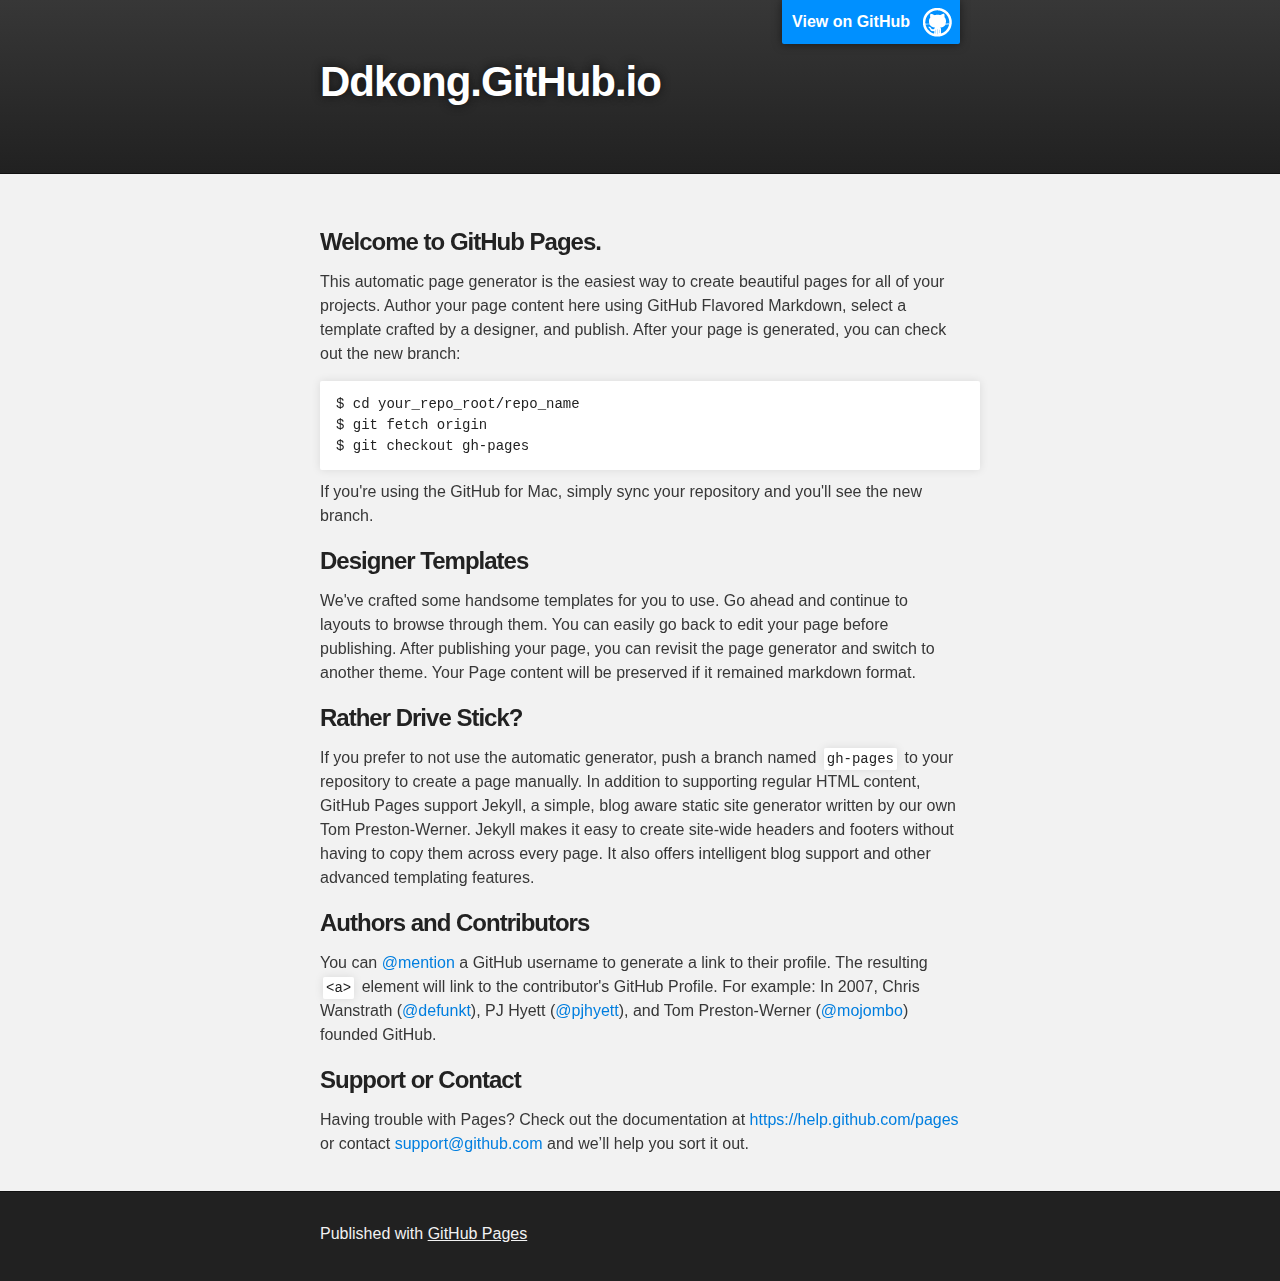
==== index.html @ 51c8a836 "Replace master branch with page content via GitHub" ====
<!DOCTYPE html>
<html>

  <head>
    <meta charset='utf-8'>
    <meta http-equiv="X-UA-Compatible" content="chrome=1">
    <meta name="description" content="Ddkong.GitHub.io : ">

    <link rel="stylesheet" type="text/css" media="screen" href="stylesheets/stylesheet.css">

    <title>Ddkong.GitHub.io</title>
  </head>

  <body>

    <!-- HEADER -->
    <div id="header_wrap" class="outer">
        <header class="inner">
          <a id="forkme_banner" href="https://github.com/DDKONG">View on GitHub</a>

          <h1 id="project_title">Ddkong.GitHub.io</h1>
          <h2 id="project_tagline"></h2>

        </header>
    </div>

    <!-- MAIN CONTENT -->
    <div id="main_content_wrap" class="outer">
      <section id="main_content" class="inner">
        <h3>
<a id="welcome-to-github-pages" class="anchor" href="#welcome-to-github-pages" aria-hidden="true"><span class="octicon octicon-link"></span></a>Welcome to GitHub Pages.</h3>

<p>This automatic page generator is the easiest way to create beautiful pages for all of your projects. Author your page content here using GitHub Flavored Markdown, select a template crafted by a designer, and publish. After your page is generated, you can check out the new branch:</p>

<pre><code>$ cd your_repo_root/repo_name
$ git fetch origin
$ git checkout gh-pages
</code></pre>

<p>If you're using the GitHub for Mac, simply sync your repository and you'll see the new branch.</p>

<h3>
<a id="designer-templates" class="anchor" href="#designer-templates" aria-hidden="true"><span class="octicon octicon-link"></span></a>Designer Templates</h3>

<p>We've crafted some handsome templates for you to use. Go ahead and continue to layouts to browse through them. You can easily go back to edit your page before publishing. After publishing your page, you can revisit the page generator and switch to another theme. Your Page content will be preserved if it remained markdown format.</p>

<h3>
<a id="rather-drive-stick" class="anchor" href="#rather-drive-stick" aria-hidden="true"><span class="octicon octicon-link"></span></a>Rather Drive Stick?</h3>

<p>If you prefer to not use the automatic generator, push a branch named <code>gh-pages</code> to your repository to create a page manually. In addition to supporting regular HTML content, GitHub Pages support Jekyll, a simple, blog aware static site generator written by our own Tom Preston-Werner. Jekyll makes it easy to create site-wide headers and footers without having to copy them across every page. It also offers intelligent blog support and other advanced templating features.</p>

<h3>
<a id="authors-and-contributors" class="anchor" href="#authors-and-contributors" aria-hidden="true"><span class="octicon octicon-link"></span></a>Authors and Contributors</h3>

<p>You can <a href="https://github.com/blog/821" class="user-mention">@mention</a> a GitHub username to generate a link to their profile. The resulting <code>&lt;a&gt;</code> element will link to the contributor's GitHub Profile. For example: In 2007, Chris Wanstrath (<a href="https://github.com/defunkt" class="user-mention">@defunkt</a>), PJ Hyett (<a href="https://github.com/pjhyett" class="user-mention">@pjhyett</a>), and Tom Preston-Werner (<a href="https://github.com/mojombo" class="user-mention">@mojombo</a>) founded GitHub.</p>

<h3>
<a id="support-or-contact" class="anchor" href="#support-or-contact" aria-hidden="true"><span class="octicon octicon-link"></span></a>Support or Contact</h3>

<p>Having trouble with Pages? Check out the documentation at <a href="https://help.github.com/pages">https://help.github.com/pages</a> or contact <a href="mailto:support@github.com">support@github.com</a> and we’ll help you sort it out.</p>
      </section>
    </div>

    <!-- FOOTER  -->
    <div id="footer_wrap" class="outer">
      <footer class="inner">
        <p>Published with <a href="http://pages.github.com">GitHub Pages</a></p>
      </footer>
    </div>

    

  </body>
</html>
---- stylesheets/stylesheet.css ----
/*******************************************************************************
Slate Theme for GitHub Pages
by Jason Costello, @jsncostello
*******************************************************************************/

@import url(pygment_trac.css);

/*******************************************************************************
MeyerWeb Reset
*******************************************************************************/

html, body, div, span, applet, object, iframe,
h1, h2, h3, h4, h5, h6, p, blockquote, pre,
a, abbr, acronym, address, big, cite, code,
del, dfn, em, img, ins, kbd, q, s, samp,
small, strike, strong, sub, sup, tt, var,
b, u, i, center,
dl, dt, dd, ol, ul, li,
fieldset, form, label, legend,
table, caption, tbody, tfoot, thead, tr, th, td,
article, aside, canvas, details, embed,
figure, figcaption, footer, header, hgroup,
menu, nav, output, ruby, section, summary,
time, mark, audio, video {
  margin: 0;
  padding: 0;
  border: 0;
  font: inherit;
  vertical-align: baseline;
}

/* HTML5 display-role reset for older browsers */
article, aside, details, figcaption, figure,
footer, header, hgroup, menu, nav, section {
  display: block;
}

ol, ul {
  list-style: none;
}

table {
  border-collapse: collapse;
  border-spacing: 0;
}

/*******************************************************************************
Theme Styles
*******************************************************************************/

body {
  box-sizing: border-box;
  color:#373737;
  background: #212121;
  font-size: 16px;
  font-family: 'Myriad Pro', Calibri, Helvetica, Arial, sans-serif;
  line-height: 1.5;
  -webkit-font-smoothing: antialiased;
}

h1, h2, h3, h4, h5, h6 {
  margin: 10px 0;
  font-weight: 700;
  color:#222222;
  font-family: 'Lucida Grande', 'Calibri', Helvetica, Arial, sans-serif;
  letter-spacing: -1px;
}

h1 {
  font-size: 36px;
  font-weight: 700;
}

h2 {
  padding-bottom: 10px;
  font-size: 32px;
  background: url('../images/bg_hr.png') repeat-x bottom;
}

h3 {
  font-size: 24px;
}

h4 {
  font-size: 21px;
}

h5 {
  font-size: 18px;
}

h6 {
  font-size: 16px;
}

p {
  margin: 10px 0 15px 0;
}

footer p {
  color: #f2f2f2;
}

a {
  text-decoration: none;
  color: #007edf;
  text-shadow: none;

  transition: color 0.5s ease;
  transition: text-shadow 0.5s ease;
  -webkit-transition: color 0.5s ease;
  -webkit-transition: text-shadow 0.5s ease;
  -moz-transition: color 0.5s ease;
  -moz-transition: text-shadow 0.5s ease;
  -o-transition: color 0.5s ease;
  -o-transition: text-shadow 0.5s ease;
  -ms-transition: color 0.5s ease;
  -ms-transition: text-shadow 0.5s ease;
}

a:hover, a:focus {text-decoration: underline;}

footer a {
  color: #F2F2F2;
  text-decoration: underline;
}

em {
  font-style: italic;
}

strong {
  font-weight: bold;
}

img {
  position: relative;
  margin: 0 auto;
  max-width: 739px;
  padding: 5px;
  margin: 10px 0 10px 0;
  border: 1px solid #ebebeb;

  box-shadow: 0 0 5px #ebebeb;
  -webkit-box-shadow: 0 0 5px #ebebeb;
  -moz-box-shadow: 0 0 5px #ebebeb;
  -o-box-shadow: 0 0 5px #ebebeb;
  -ms-box-shadow: 0 0 5px #ebebeb;
}

p img {
  display: inline;
  margin: 0;
  padding: 0;
  vertical-align: middle;
  text-align: center;
  border: none;
}

pre, code {
  width: 100%;
  color: #222;
  background-color: #fff;

  font-family: Monaco, "Bitstream Vera Sans Mono", "Lucida Console", Terminal, monospace;
  font-size: 14px;

  border-radius: 2px;
  -moz-border-radius: 2px;
  -webkit-border-radius: 2px;
}

pre {
  width: 100%;
  padding: 10px;
  box-shadow: 0 0 10px rgba(0,0,0,.1);
  overflow: auto;
}

code {
  padding: 3px;
  margin: 0 3px;
  box-shadow: 0 0 10px rgba(0,0,0,.1);
}

pre code {
  display: block;
  box-shadow: none;
}

blockquote {
  color: #666;
  margin-bottom: 20px;
  padding: 0 0 0 20px;
  border-left: 3px solid #bbb;
}


ul, ol, dl {
  margin-bottom: 15px
}

ul {
  list-style-position: inside;
  list-style: disc;
  padding-left: 20px;
}

ol {
  list-style-position: inside;
  list-style: decimal;
  padding-left: 20px;
}

dl dt {
  font-weight: bold;
}

dl dd {
  padding-left: 20px;
  font-style: italic;
}

dl p {
  padding-left: 20px;
  font-style: italic;
}

hr {
  height: 1px;
  margin-bottom: 5px;
  border: none;
  background: url('../images/bg_hr.png') repeat-x center;
}

table {
  border: 1px solid #373737;
  margin-bottom: 20px;
  text-align: left;
 }

th {
  font-family: 'Lucida Grande', 'Helvetica Neue', Helvetica, Arial, sans-serif;
  padding: 10px;
  background: #373737;
  color: #fff;
 }

td {
  padding: 10px;
  border: 1px solid #373737;
 }

form {
  background: #f2f2f2;
  padding: 20px;
}

/*******************************************************************************
Full-Width Styles
*******************************************************************************/

.outer {
  width: 100%;
}

.inner {
  position: relative;
  max-width: 640px;
  padding: 20px 10px;
  margin: 0 auto;
}

#forkme_banner {
  display: block;
  position: absolute;
  top:0;
  right: 10px;
  z-index: 10;
  padding: 10px 50px 10px 10px;
  color: #fff;
  background: url('../images/blacktocat.png') #0090ff no-repeat 95% 50%;
  font-weight: 700;
  box-shadow: 0 0 10px rgba(0,0,0,.5);
  border-bottom-left-radius: 2px;
  border-bottom-right-radius: 2px;
}

#header_wrap {
  background: #212121;
  background: -moz-linear-gradient(top, #373737, #212121);
  background: -webkit-linear-gradient(top, #373737, #212121);
  background: -ms-linear-gradient(top, #373737, #212121);
  background: -o-linear-gradient(top, #373737, #212121);
  background: linear-gradient(top, #373737, #212121);
}

#header_wrap .inner {
  padding: 50px 10px 30px 10px;
}

#project_title {
  margin: 0;
  color: #fff;
  font-size: 42px;
  font-weight: 700;
  text-shadow: #111 0px 0px 10px;
}

#project_tagline {
  color: #fff;
  font-size: 24px;
  font-weight: 300;
  background: none;
  text-shadow: #111 0px 0px 10px;
}

#downloads {
  position: absolute;
  width: 210px;
  z-index: 10;
  bottom: -40px;
  right: 0;
  height: 70px;
  background: url('../images/icon_download.png') no-repeat 0% 90%;
}

.zip_download_link {
  display: block;
  float: right;
  width: 90px;
  height:70px;
  text-indent: -5000px;
  overflow: hidden;
  background: url(../images/sprite_download.png) no-repeat bottom left;
}

.tar_download_link {
  display: block;
  float: right;
  width: 90px;
  height:70px;
  text-indent: -5000px;
  overflow: hidden;
  background: url(../images/sprite_download.png) no-repeat bottom right;
  margin-left: 10px;
}

.zip_download_link:hover {
  background: url(../images/sprite_download.png) no-repeat top left;
}

.tar_download_link:hover {
  background: url(../images/sprite_download.png) no-repeat top right;
}

#main_content_wrap {
  background: #f2f2f2;
  border-top: 1px solid #111;
  border-bottom: 1px solid #111;
}

#main_content {
  padding-top: 40px;
}

#footer_wrap {
  background: #212121;
}



/*******************************************************************************
Small Device Styles
*******************************************************************************/

@media screen and (max-width: 480px) {
  body {
    font-size:14px;
  }

  #downloads {
    display: none;
  }

  .inner {
    min-width: 320px;
    max-width: 480px;
  }

  #project_title {
  font-size: 32px;
  }

  h1 {
    font-size: 28px;
  }

  h2 {
    font-size: 24px;
  }

  h3 {
    font-size: 21px;
  }

  h4 {
    font-size: 18px;
  }

  h5 {
    font-size: 14px;
  }

  h6 {
    font-size: 12px;
  }

  code, pre {
    min-width: 320px;
    max-width: 480px;
    font-size: 11px;
  }

}
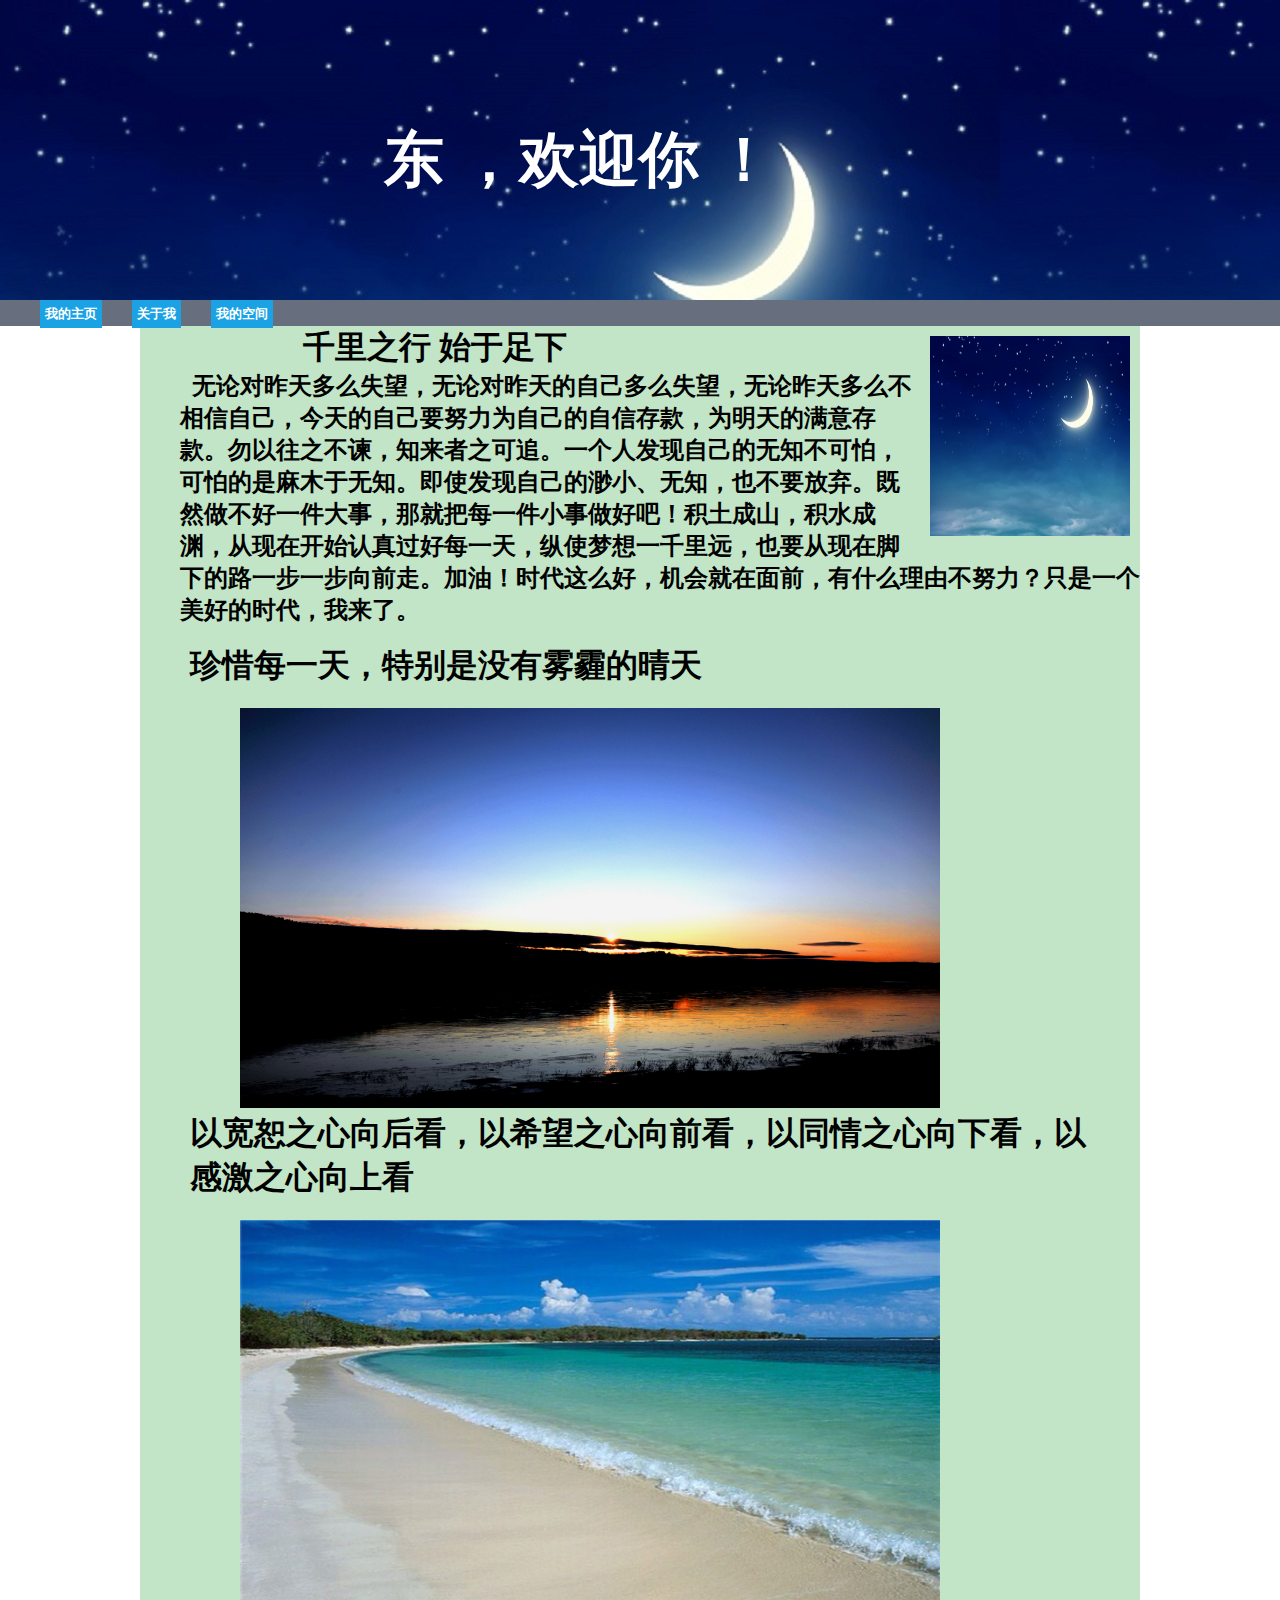
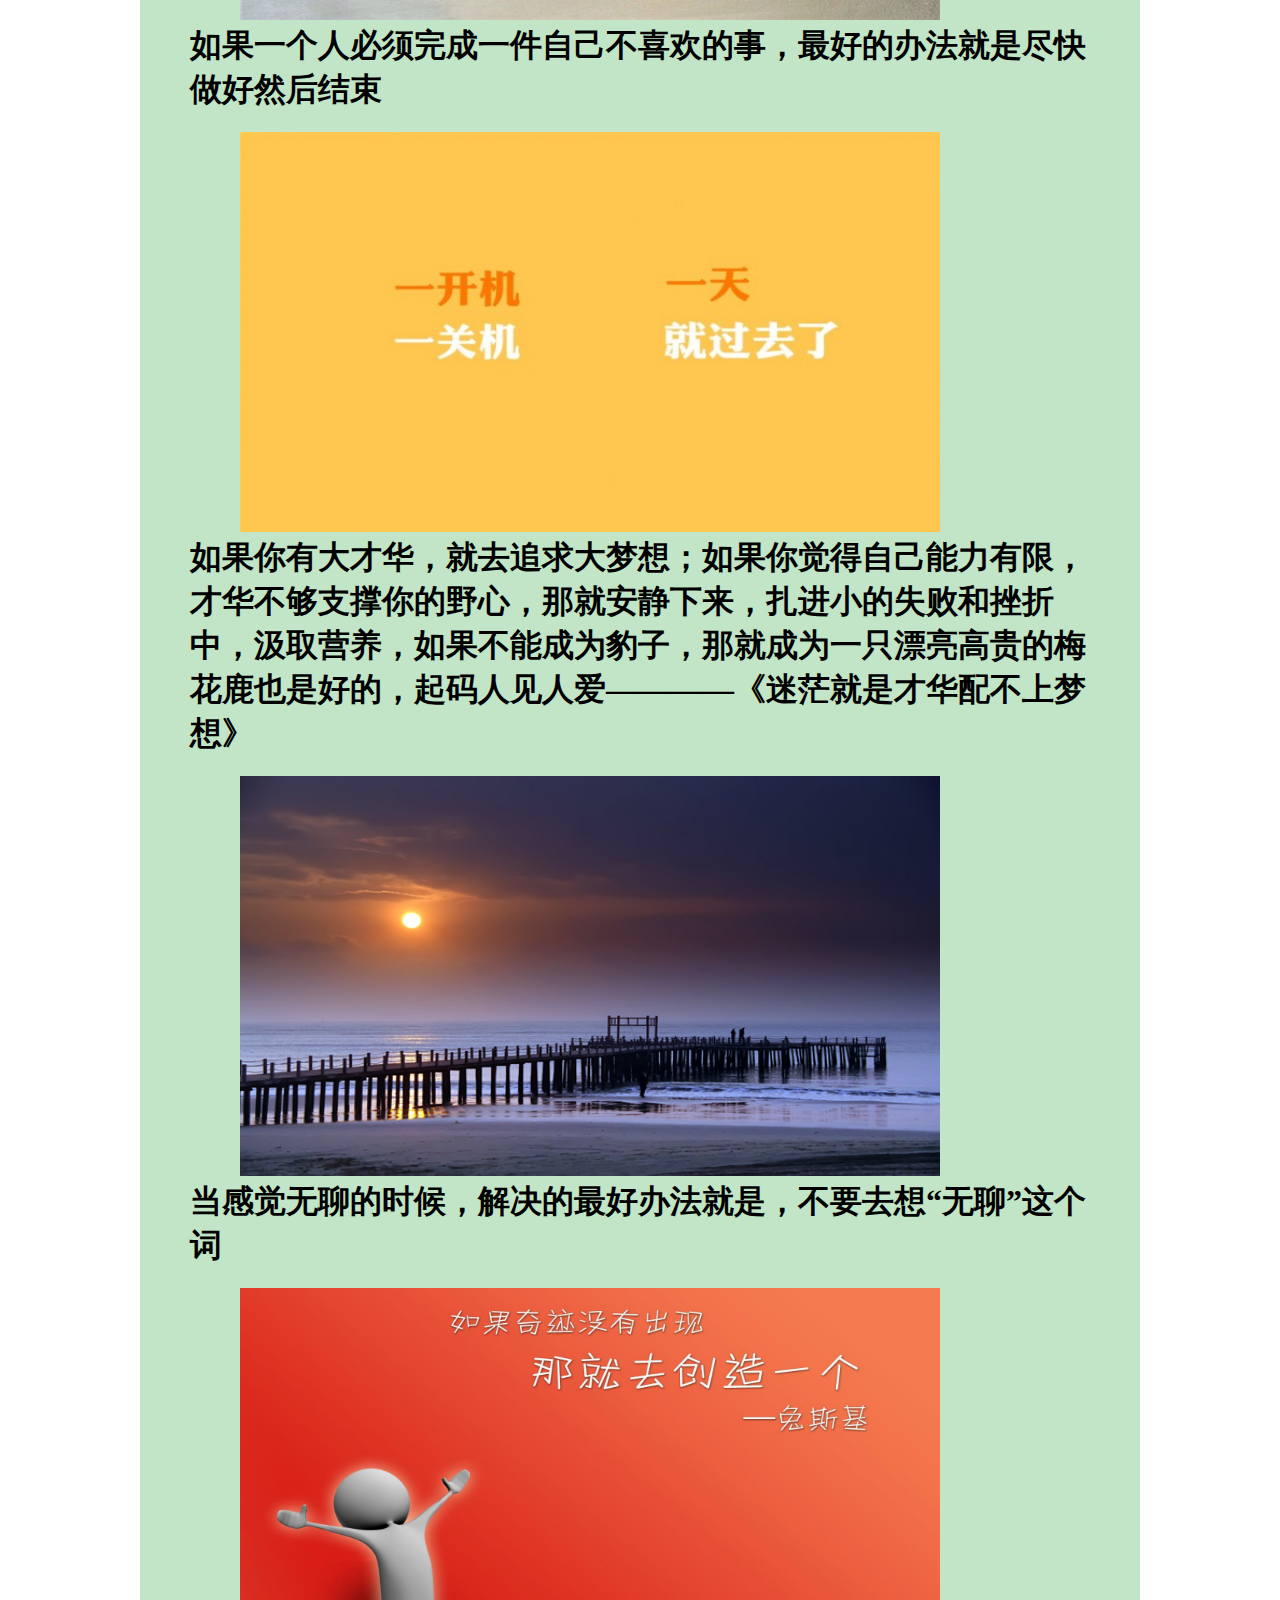
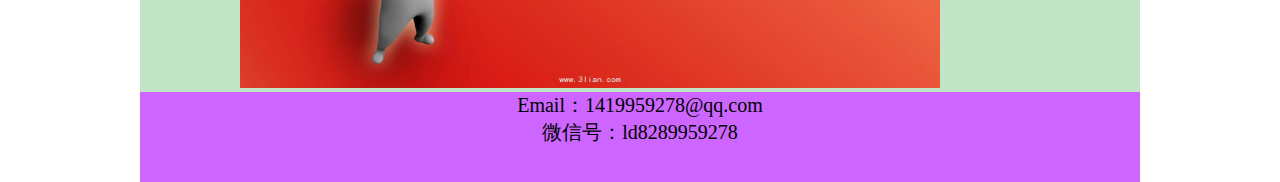
==== commit 0853efab: "Initial commit" ====
--- a/index.html
+++ b/index.html
@@ -1,74 +1,59 @@
-<!DOCTYPE html>
+<!doctype html>
 <html>
+<head>
+	<meta charset="utf-8"/>
+	<title>我的博客</title>
+	<link href="style.css" rel="stylesheet" type="text/css"/>
+</head>
+<body>
+	<div id="top">
 
-  <head>
-    <meta charset='utf-8'>
-    <meta http-equiv="X-UA-Compatible" content="chrome=1">
-    <meta name="description" content="Ddkong.GitHub.io : ">
-
-    <link rel="stylesheet" type="text/css" media="screen" href="stylesheets/stylesheet.css">
-
-    <title>Ddkong.GitHub.io</title>
-  </head>
-
-  <body>
-
-    <!-- HEADER -->
-    <div id="header_wrap" class="outer">
-        <header class="inner">
-          <a id="forkme_banner" href="https://github.com/DDKONG">View on GitHub</a>
-
-          <h1 id="project_title">Ddkong.GitHub.io</h1>
-          <h2 id="project_tagline"></h2>
-
-        </header>
+		
+		<h1 id="welcome">东 ，欢迎你 ！</h1>
+	</div>
+	<div id="navigation">
+		<ul>
+		    <li><a href="index.html">我的主页</a></li>
+			<li><a href="aboutme.html"> 关于我</a></li>
+			<li><a href="http://1419959278.qzone.qq.com" target="_blank">我的空间</a></li>
+		</ul>
+	</div>
+	<div id="container">
+		<img id="sky" src="album/S_sky.jpg"/>
+	    <p>
+	    	<h1 id="F_sentence">千里之行 始于足下</h1>
+	    	<h2 id="feeling">&nbsp;&nbsp;无论对昨天多么失望，无论对昨天的自己多么失望，无论昨天多么不相信自己，今天的自己要努力为自己的自信存款，为明天的满意存款。勿以往之不谏，知来者之可追。一个人发现自己的无知不可怕，可怕的是麻木于无知。即使发现自己的渺小、无知，也不要放弃。既然做不好一件大事，那就把每一件小事做好吧！积土成山，积水成渊，从现在开始认真过好每一天，纵使梦想一千里远，也要从现在脚下的路一步一步向前走。加油！时代这么好，机会就在面前，有什么理由不努力？只是一个美好的时代，我来了。</h2></p>
+	    <br/>
+	    <p>
+	    	<h1 class="sentence">珍惜每一天，特别是没有雾霾的晴天
+	    	</h1>
+	    	<img class="view " src="album/risingsun1.jpg" ></p> 
+	    
+	    <p>
+	    	<h1 class="sentence">以宽恕之心向后看，以希望之心向前看，以同情之心向下看，以感激之心向上看
+	    	</h1>
+	    	<img class="view " src="album/sea1.jpg" > </p>
+	    
+	    <p>
+	    	<h1 class="sentence">
+	    		如果一个人必须完成一件自己不喜欢的事，最好的办法就是尽快做好然后结束
+	    	</h1>
+	    	<img class="view " src="album/motto2.jpg" ></p> 
+	    
+	    <p>
+	    	<h1 class="sentence">
+	    		如果你有大才华，就去追求大梦想；如果你觉得自己能力有限，才华不够支撑你的野心，那就安静下来，扎进小的失败和挫折中，汲取营养，如果不能成为豹子，那就成为一只漂亮高贵的梅花鹿也是好的，起码人见人爱————《迷茫就是才华配不上梦想》
+	    	</h1>
+	    	<img class="view " src="album/risingsun2.jpg" ></p> 
+	    	
+	    <p>
+	    	<h1 class="sentence">
+	    		当感觉无聊的时候，解决的最好办法就是，不要去想“无聊”这个词
+	    	</h1>
+	    	<img class="view " src="album/motto1.jpg" ></p>
     </div>
-
-    <!-- MAIN CONTENT -->
-    <div id="main_content_wrap" class="outer">
-      <section id="main_content" class="inner">
-        <h3>
-<a id="welcome-to-github-pages" class="anchor" href="#welcome-to-github-pages" aria-hidden="true"><span class="octicon octicon-link"></span></a>Welcome to GitHub Pages.</h3>
-
-<p>This automatic page generator is the easiest way to create beautiful pages for all of your projects. Author your page content here using GitHub Flavored Markdown, select a template crafted by a designer, and publish. After your page is generated, you can check out the new branch:</p>
-
-<pre><code>$ cd your_repo_root/repo_name
-$ git fetch origin
-$ git checkout gh-pages
-</code></pre>
-
-<p>If you're using the GitHub for Mac, simply sync your repository and you'll see the new branch.</p>
-
-<h3>
-<a id="designer-templates" class="anchor" href="#designer-templates" aria-hidden="true"><span class="octicon octicon-link"></span></a>Designer Templates</h3>
-
-<p>We've crafted some handsome templates for you to use. Go ahead and continue to layouts to browse through them. You can easily go back to edit your page before publishing. After publishing your page, you can revisit the page generator and switch to another theme. Your Page content will be preserved if it remained markdown format.</p>
-
-<h3>
-<a id="rather-drive-stick" class="anchor" href="#rather-drive-stick" aria-hidden="true"><span class="octicon octicon-link"></span></a>Rather Drive Stick?</h3>
-
-<p>If you prefer to not use the automatic generator, push a branch named <code>gh-pages</code> to your repository to create a page manually. In addition to supporting regular HTML content, GitHub Pages support Jekyll, a simple, blog aware static site generator written by our own Tom Preston-Werner. Jekyll makes it easy to create site-wide headers and footers without having to copy them across every page. It also offers intelligent blog support and other advanced templating features.</p>
-
-<h3>
-<a id="authors-and-contributors" class="anchor" href="#authors-and-contributors" aria-hidden="true"><span class="octicon octicon-link"></span></a>Authors and Contributors</h3>
-
-<p>You can <a href="https://github.com/blog/821" class="user-mention">@mention</a> a GitHub username to generate a link to their profile. The resulting <code>&lt;a&gt;</code> element will link to the contributor's GitHub Profile. For example: In 2007, Chris Wanstrath (<a href="https://github.com/defunkt" class="user-mention">@defunkt</a>), PJ Hyett (<a href="https://github.com/pjhyett" class="user-mention">@pjhyett</a>), and Tom Preston-Werner (<a href="https://github.com/mojombo" class="user-mention">@mojombo</a>) founded GitHub.</p>
-
-<h3>
-<a id="support-or-contact" class="anchor" href="#support-or-contact" aria-hidden="true"><span class="octicon octicon-link"></span></a>Support or Contact</h3>
-
-<p>Having trouble with Pages? Check out the documentation at <a href="https://help.github.com/pages">https://help.github.com/pages</a> or contact <a href="mailto:support@github.com">support@github.com</a> and we’ll help you sort it out.</p>
-      </section>
+    <div id="last">
+    	<p class="contact">Email：1419959278@qq.com<br/>微信号：ld8289959278</p>
     </div>
-
-    <!-- FOOTER  -->
-    <div id="footer_wrap" class="outer">
-      <footer class="inner">
-        <p>Published with <a href="http://pages.github.com">GitHub Pages</a></p>
-      </footer>
-    </div>
-
-    
-
-  </body>
+</body>
 </html>
--- a/style.css
+++ b/style.css
@@ -0,0 +1,124 @@
+*{
+		margin:0;
+	}
+	body{
+		background-color:#fff;
+	}
+
+	#top{
+		width:100%;
+		height:300px;
+		margin:0 auto;
+	    background-image:url("album/S_sky.jpg");
+
+
+	}
+	#navigation{
+		width:100%;
+		height:26px;
+		background-color:#676E7E;
+	}
+	
+	#container{
+		width:1000px;
+		background-color:#C1E5C6;
+		margin:0 auto;
+		
+	}
+	#last{
+		width:1000px;
+		height:90px;
+		margin:0 auto;
+		background-color:#CC66FF;
+
+	}
+	#navigation ul, li a{
+		list-style:none;
+		text-decoration:none;
+	}
+	#navigation li{
+		float:left;
+		margin-right:30px;
+		font-family:黑体;
+		font-size:30px
+	}
+	#welcome{
+		position:relative;
+		top:40%;
+		left:30%;
+		font-size:60px;
+		font-family:华文行楷;
+		color:#fff;
+	}
+	
+	#navigation li a:link,#navigation li a:visited{
+		font-size:10pt;
+		font-weight:bold;
+		display:block;
+		padding:5px 5px 5px 5px;
+		background-color:#1AA2E5;
+		color:#fff;
+	}
+	#navigation li a:hover,#navigation li a:active{
+		font-size:10pt;
+		font-weight:bold;
+		display:block;
+		padding:5px;
+		background-color:#fff;
+		color:#000;
+	}
+	#sky{
+	     margin:10px;
+		float:right;
+		 width:200px;
+		 height:200px
+	}
+	#F_sentence{
+		font-family:华文行楷;
+	}
+	#feeling{
+		margin-left:40px;
+	}
+	.portrait{
+		position:relative;
+		left:300px;
+		height:400px;
+		width:400px;
+	}
+	
+	ul{
+		list-style:none;
+	}
+	
+	
+	.view{
+		margin-top:20px;
+		margin-left:100px;
+		width:700px;
+	    height:400px;
+	}
+	.sentence{
+		font-family:华文行楷;
+	    color:#000;
+	    margin-left:50px;
+	    margin-right:30px;
+	}
+	.introduction{
+		font-family:楷体;
+		font-size:30px;
+		margin-left:200px;
+	}
+	.hobby{
+		position:relative;
+		left:100px;
+		margin-left:50px;
+		margin-top:20px;
+		height:400px;
+		width:400px;
+	}
+	.contact{
+
+		text-align:center;
+		font-family:楷体;
+		font-size:20px;
+	}